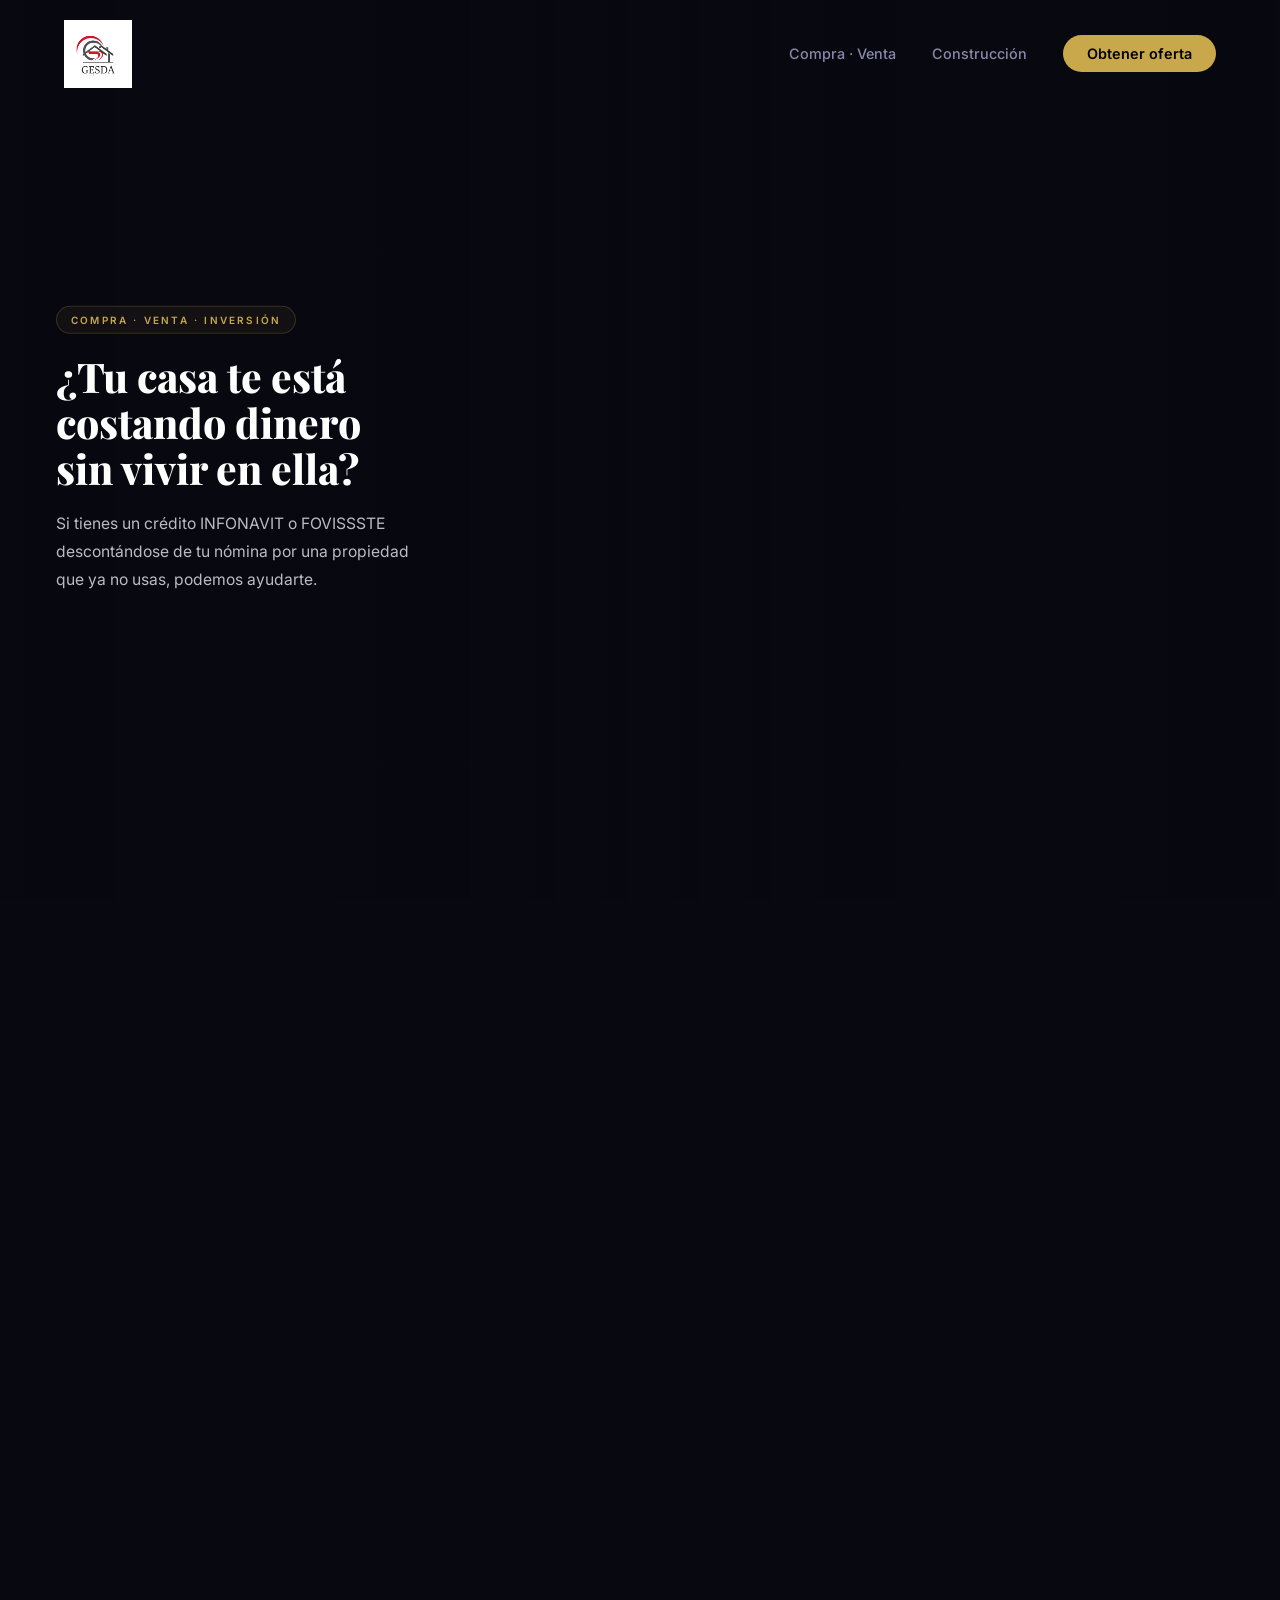
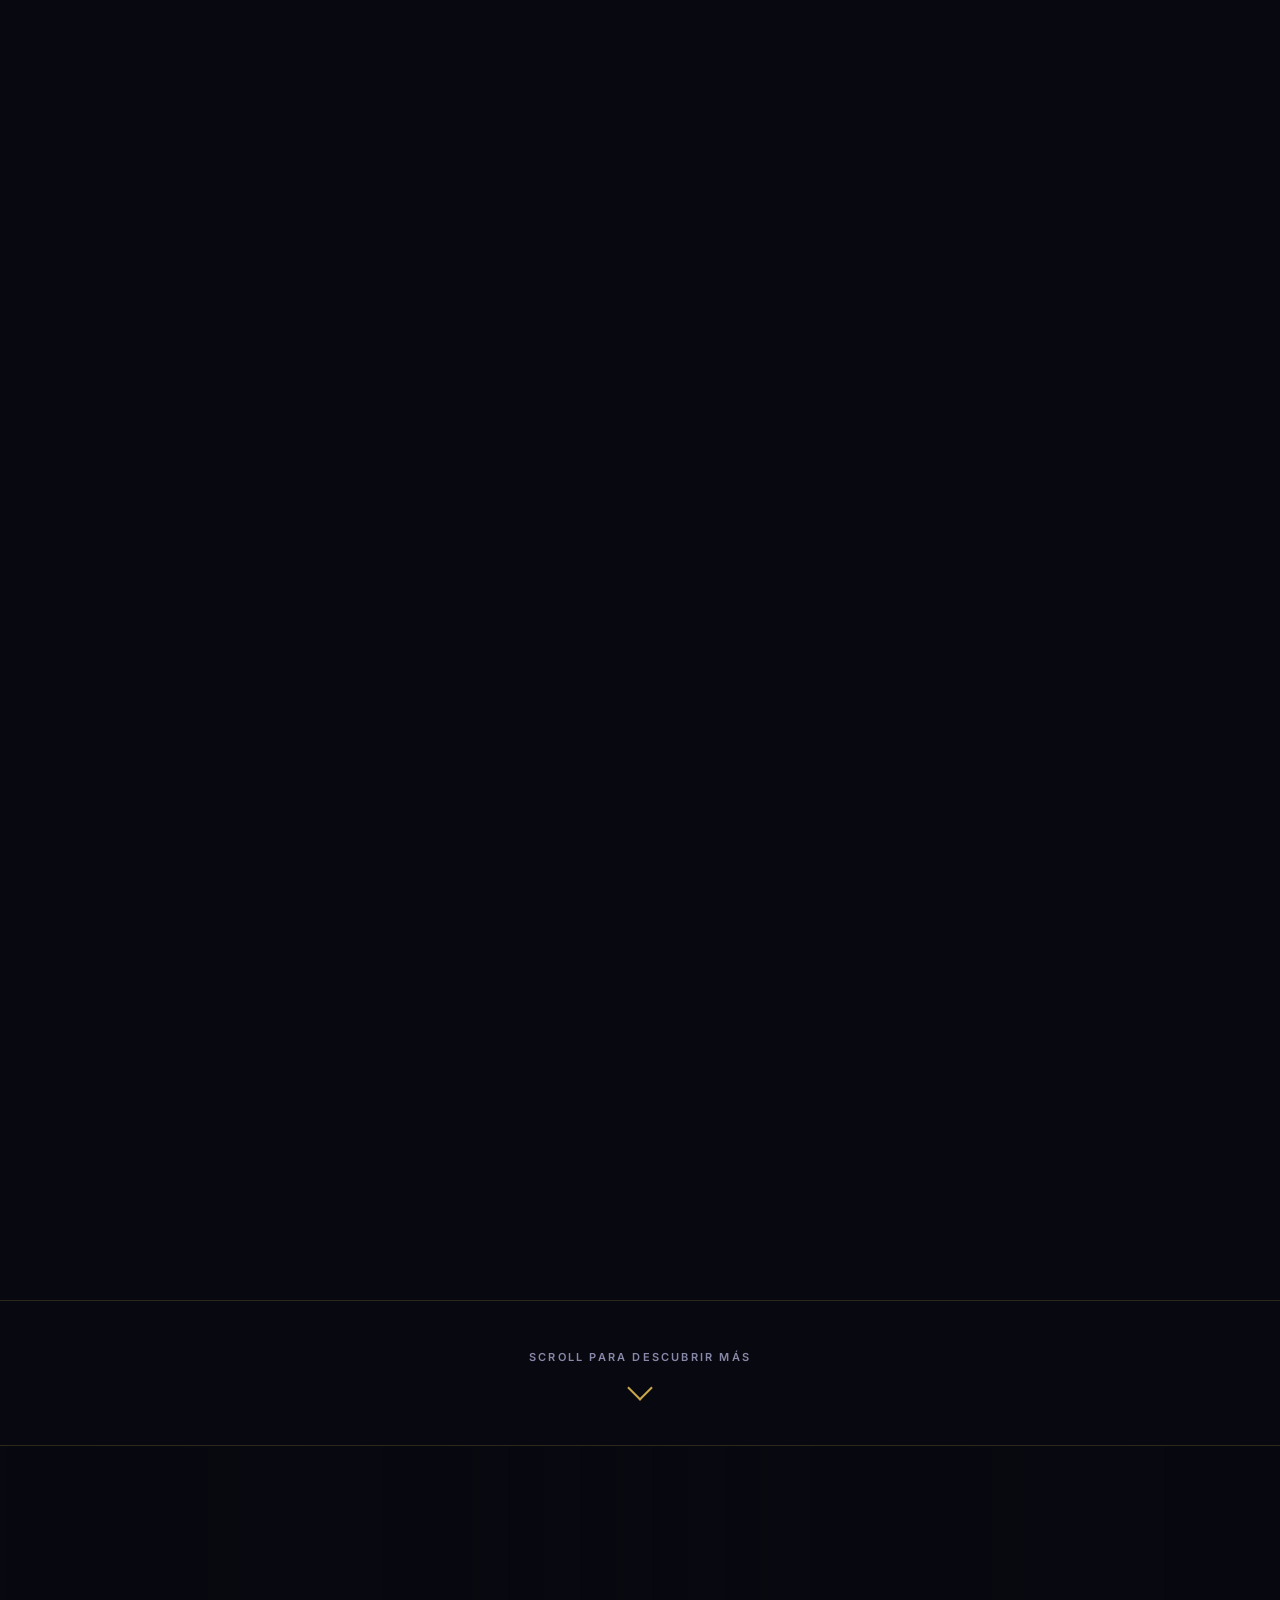
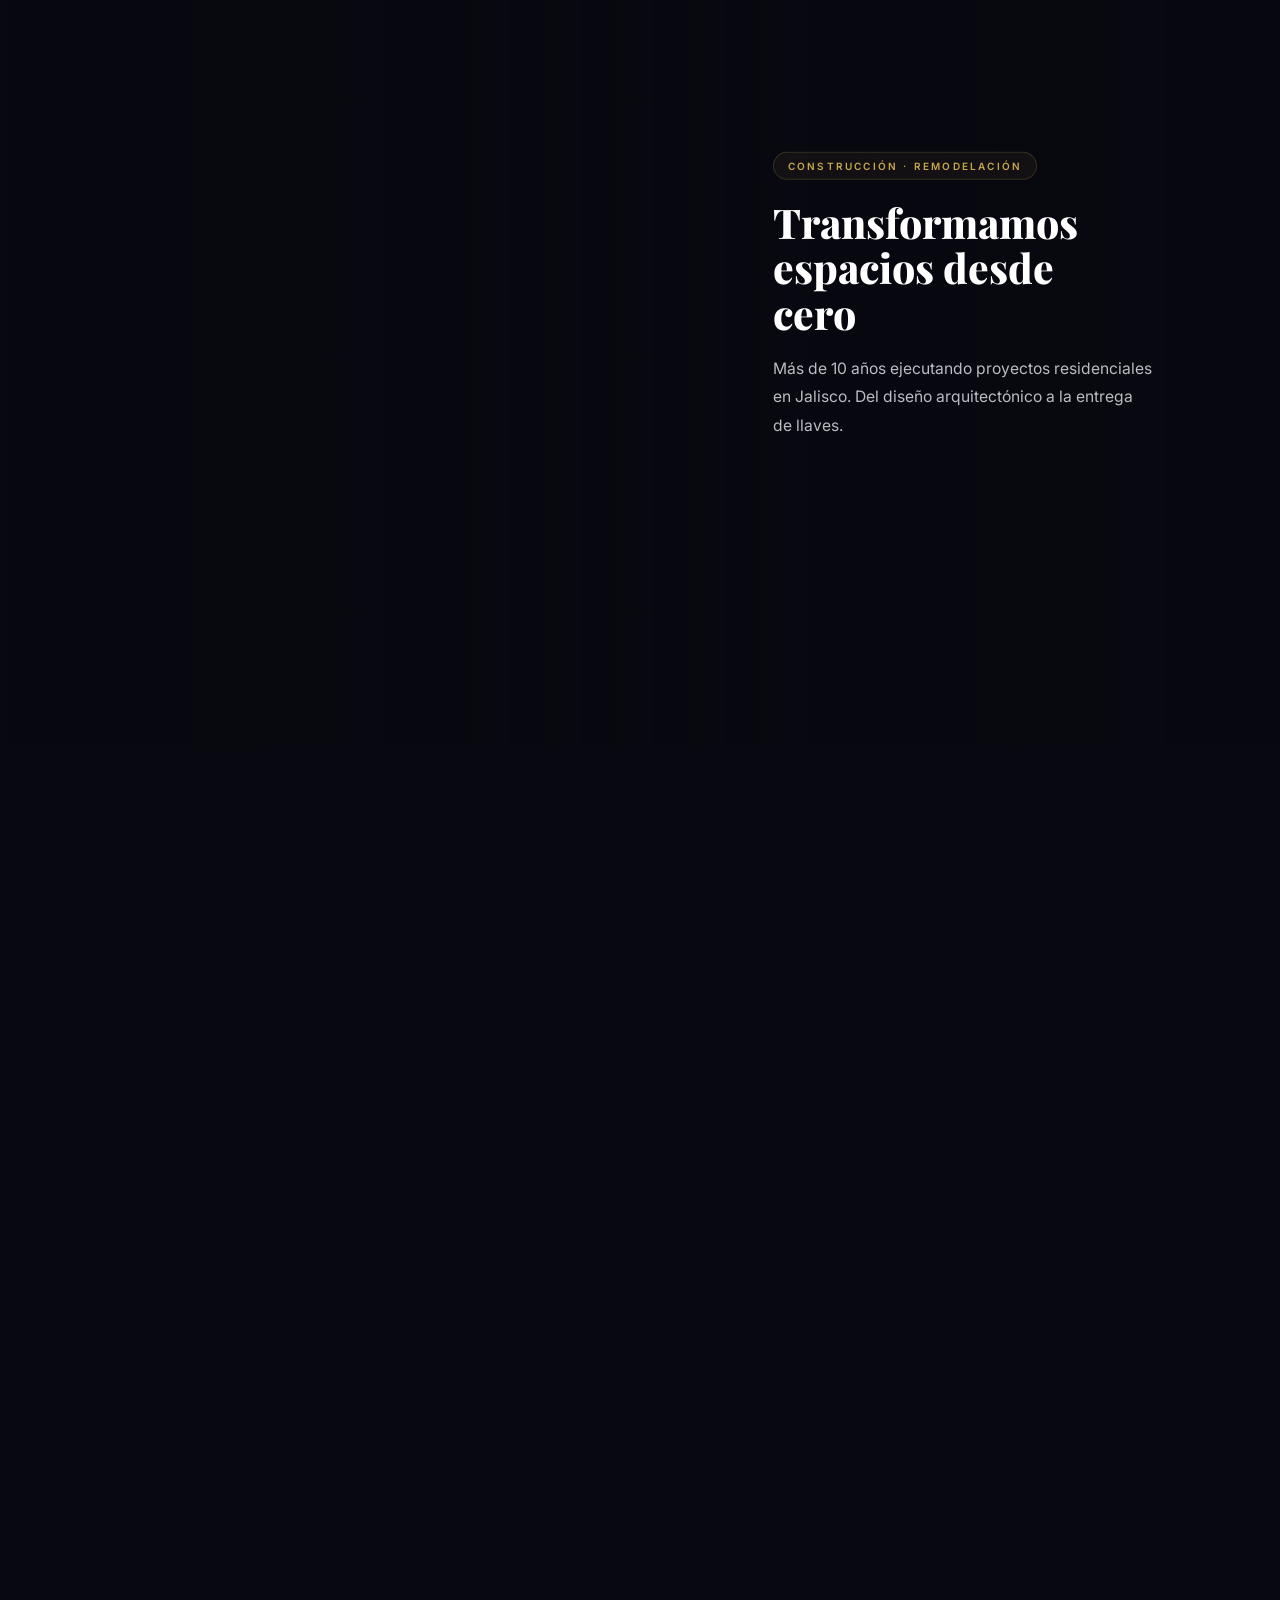
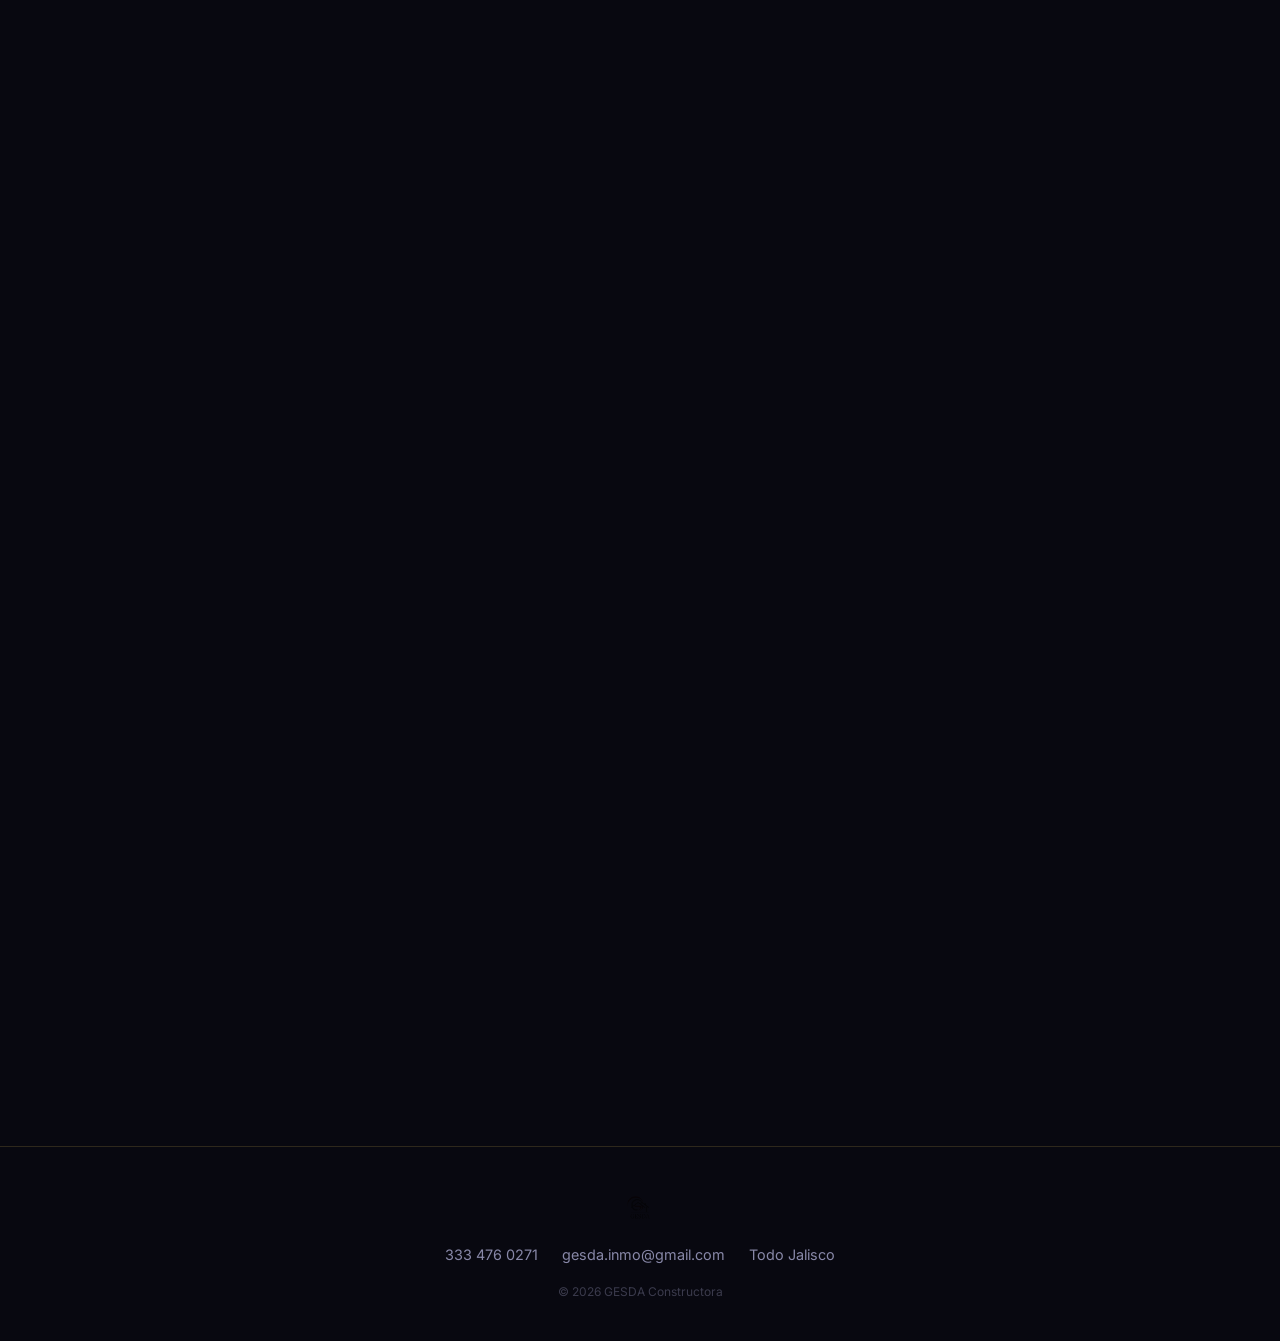
==== index.html @ 5b1ca61a "Sitio web GESDA Constructora - lanzamiento inicial" ====
<!DOCTYPE html>
<html lang="es">
<head>
  <meta charset="UTF-8" />
  <meta name="viewport" content="width=device-width, initial-scale=1.0" />
  <title>GESDA Constructora | Jalisco</title>
  <meta name="description" content="Compra y venta de propiedades, construcción residencial y remodelaciones en todo Jalisco. Más de 10 años de experiencia." />
  <link rel="preconnect" href="https://fonts.googleapis.com" />
  <link href="https://fonts.googleapis.com/css2?family=Playfair+Display:wght@400;600;700;900&family=Inter:wght@300;400;500;600&display=swap" rel="stylesheet" />
  <link rel="stylesheet" href="assets/css/style.css" />
  <link rel="stylesheet" href="assets/css/index.css" />
</head>
<body>

  <!-- NAV -->
  <nav id="navbar">
    <div class="nav-inner">
      <a href="index.html" class="nav-logo">
        <img src="assets/img/logo.png" alt="GESDA Constructora" />
      </a>
      <button class="nav-toggle" id="navToggle" aria-label="Menú">
        <span></span><span></span><span></span>
      </button>
      <ul class="nav-links" id="navLinks">
        <li><a href="#venta">Compra · Venta</a></li>
        <li><a href="#construccion">Construcción</a></li>
        <li><a href="vender.html" class="nav-cta">Obtener oferta</a></li>
      </ul>
    </div>
  </nav>

  <!-- ═══════════════════════════════
       SECCIÓN 1 — COMPRA Y VENTA
       ═══════════════════════════════ -->
  <section id="venta" class="scroll-scene">

    <!-- Video de fondo -->
    <div class="scene-video-wrap">
      <video
        id="videoVenta"
        src="assets/video/remodelacion-fresnos.mp4"
        muted playsinline preload="auto"
        class="scene-video"
      ></video>
      <div class="scene-overlay scene-overlay--left"></div>
    </div>

    <!-- Panel de texto lateral izquierdo -->
    <div class="scene-panel scene-panel--left">
      <div class="scene-steps" id="stepsVenta">

        <div class="sstep active" data-step="0">
          <span class="sstep-tag">Compra · Venta · Inversión</span>
          <h2>¿Tu casa te está<br />costando dinero<br />sin vivir en ella?</h2>
          <p>Si tienes un crédito INFONAVIT o FOVISSSTE descontándose de tu nómina por una propiedad que ya no usas, podemos ayudarte.</p>
        </div>

        <div class="sstep" data-step="1">
          <span class="sstep-tag">Propiedades de interés social</span>
          <h2>Compramos tu<br />propiedad al<br /><em>mejor precio</em></h2>
          <p>Analizamos tu caso, valuamos tu inmueble y te presentamos una propuesta económica en menos de <strong>48 horas</strong>.</p>
        </div>

        <div class="sstep" data-step="2">
          <span class="sstep-tag">Sin trámites complicados</span>
          <h2>Solo firma y<br />recibe tu dinero</h2>
          <p>Nuestro equipo legal gestiona todo el proceso notarial. Rápido, seguro y sin sorpresas. Cobertura en todo Jalisco.</p>
        </div>

        <div class="sstep sstep--cta" data-step="3">
          <span class="sstep-tag">Da el primer paso hoy</span>
          <h2>Obtén una oferta<br />por tu propiedad<br /><em>ahora</em></h2>
          <p>Solo da clic en el botón, llena el formulario con los datos básicos de tu propiedad y te enviamos tu oferta en menos de 48 horas.</p>
          <a href="vender.html" class="btn-scene">Quiero vender mi propiedad →</a>
        </div>

      </div>
    </div>

    <!-- Scroll spacer -->
    <div class="scene-spacer" id="spacerVenta"></div>
  </section>

  <!-- Separador visual entre secciones -->
  <div class="section-divider">
    <div class="divider-label">Scroll para descubrir más</div>
    <div class="divider-arrow"></div>
  </div>

  <!-- ═══════════════════════════════
       SECCIÓN 2 — CONSTRUCCIÓN
       ═══════════════════════════════ -->
  <section id="construccion" class="scroll-scene">

    <!-- Video de fondo -->
    <div class="scene-video-wrap">
      <video
        id="videoConstruccion"
        src="assets/video/cb-remodelacion.mp4"
        muted playsinline preload="auto"
        class="scene-video"
      ></video>
      <div class="scene-overlay scene-overlay--right"></div>
    </div>

    <!-- Panel de texto lateral derecho -->
    <div class="scene-panel scene-panel--right">
      <div class="scene-steps" id="stepsConstruccion">

        <div class="sstep active" data-step="0">
          <span class="sstep-tag">Construcción · Remodelación</span>
          <h2>Transformamos<br />espacios desde<br />cero</h2>
          <p>Más de 10 años ejecutando proyectos residenciales en Jalisco. Del diseño arquitectónico a la entrega de llaves.</p>
        </div>

        <div class="sstep" data-step="1">
          <span class="sstep-tag">Diseño a tu medida</span>
          <h2>Tu visión,<br />nuestra<br /><em>ingeniería</em></h2>
          <p>Arquitectos e ingenieros diseñan cada detalle antes de mover un ladrillo: planos, renders 3D y proyecto ejecutivo completo.</p>
        </div>

        <div class="sstep" data-step="2">
          <span class="sstep-tag">Remodelaciones</span>
          <h2>Dale vida nueva<br />a tu propiedad</h2>
          <p>Fachadas, interiores, baños y cocinas con los mejores acabados del mercado. Presupuesto fijo, sin costos ocultos.</p>
        </div>

        <div class="sstep sstep--cta" data-step="3">
          <span class="sstep-tag">Empieza hoy</span>
          <h2>Tu proyecto<br />merece el mejor<br /><em>equipo</em></h2>
          <p>Mira el proceso real, los materiales, el antes y el después. Descubre por qué nuestros clientes nos recomiendan.</p>
          <a href="construccion.html" class="btn-scene btn-scene--dark">Quiero construir / remodelar →</a>
        </div>

      </div>
    </div>

    <!-- Scroll spacer -->
    <div class="scene-spacer" id="spacerConstruccion"></div>
  </section>

  <!-- FOOTER MÍNIMO -->
  <footer class="footer-min">
    <div class="footer-min-inner">
      <img src="assets/img/logo.png" alt="GESDA" class="footer-logo-sm" />
      <div class="footer-min-links">
        <a href="tel:3334760271">333 476 0271</a>
        <a href="mailto:gesda.inmo@gmail.com">gesda.inmo@gmail.com</a>
        <span>Todo Jalisco</span>
      </div>
      <p>© 2026 GESDA Constructora</p>
    </div>
  </footer>

  <script src="assets/js/main.js"></script>
  <script src="assets/js/index.js"></script>
</body>
</html>
---- assets/css/style.css ----
/* =========================================
   GESDA CONSTRUCTORA — PREMIUM WEB
   ========================================= */

:root {
  --gold: #c9a84c;
  --gold-light: #e8c97a;
  --gold-dim: rgba(201, 168, 76, 0.15);
  --dark: #080810;
  --dark-2: #0f0f1c;
  --dark-3: #161625;
  --dark-card: #12121f;
  --border: rgba(201, 168, 76, 0.2);
  --text: #e8e8f0;
  --text-muted: #8888a8;
  --white: #ffffff;
  --font-head: 'Playfair Display', Georgia, serif;
  --font-body: 'Inter', system-ui, sans-serif;
  --radius: 16px;
  --radius-sm: 8px;
  --transition: 0.4s cubic-bezier(0.25, 0.46, 0.45, 0.94);
}

*, *::before, *::after { box-sizing: border-box; margin: 0; padding: 0; }

html {
  scroll-behavior: smooth;
  font-size: 16px;
}

body {
  background: var(--dark);
  color: var(--text);
  font-family: var(--font-body);
  line-height: 1.6;
  overflow-x: hidden;
}

a { color: inherit; text-decoration: none; }
img { display: block; width: 100%; height: 100%; object-fit: cover; }

/* ─── UTILITIES ─── */
.container {
  max-width: 1200px;
  margin: 0 auto;
  padding: 0 24px;
}

.gold { color: var(--gold); }

.section-tag {
  display: inline-block;
  font-size: 11px;
  font-weight: 600;
  letter-spacing: 0.2em;
  text-transform: uppercase;
  color: var(--gold);
  border: 1px solid var(--border);
  padding: 6px 16px;
  border-radius: 100px;
  margin-bottom: 24px;
}

.section-title {
  font-family: var(--font-head);
  font-size: clamp(2rem, 4vw, 3.2rem);
  font-weight: 700;
  line-height: 1.15;
  color: var(--white);
  margin-bottom: 20px;
}

.section-sub {
  font-size: 1.05rem;
  color: var(--text-muted);
  max-width: 680px;
  line-height: 1.8;
  margin-bottom: 56px;
}

/* ─── BUTTONS ─── */
.btn-primary {
  display: inline-block;
  background: var(--gold);
  color: #000;
  font-weight: 600;
  font-size: 0.9rem;
  padding: 14px 32px;
  border-radius: 100px;
  transition: var(--transition);
  letter-spacing: 0.02em;
  cursor: pointer;
  border: none;
}
.btn-primary:hover {
  background: var(--gold-light);
  transform: translateY(-2px);
  box-shadow: 0 12px 40px rgba(201, 168, 76, 0.35);
}

.btn-outline {
  display: inline-block;
  border: 1px solid var(--border);
  color: var(--text);
  font-weight: 500;
  font-size: 0.9rem;
  padding: 14px 32px;
  border-radius: 100px;
  transition: var(--transition);
  cursor: pointer;
}
.btn-outline:hover {
  border-color: var(--gold);
  color: var(--gold);
  transform: translateY(-2px);
}

.btn-large { padding: 18px 44px; font-size: 1rem; }
.btn-full { width: 100%; text-align: center; }

/* ─── NAV ─── */
#navbar {
  position: fixed;
  top: 0;
  left: 0;
  right: 0;
  z-index: 1000;
  padding: 20px 0;
  transition: background 0.4s, padding 0.4s, box-shadow 0.4s;
}

#navbar.scrolled {
  background: rgba(8, 8, 16, 0.95);
  backdrop-filter: blur(20px);
  padding: 12px 0;
  box-shadow: 0 1px 0 var(--border);
}

.nav-inner {
  max-width: 1200px;
  margin: 0 auto;
  padding: 0 24px;
  display: flex;
  align-items: center;
  justify-content: space-between;
  gap: 32px;
}

.nav-logo img {
  height: 68px;
  width: auto;
  object-fit: contain;
  mix-blend-mode: multiply;
  filter: contrast(1.1) brightness(1.05);
}

.nav-links {
  display: flex;
  align-items: center;
  gap: 36px;
  list-style: none;
}

.nav-links a {
  font-size: 0.9rem;
  font-weight: 500;
  color: var(--text-muted);
  transition: color 0.3s;
}

.nav-links a:hover { color: var(--white); }

.nav-cta {
  background: var(--gold) !important;
  color: #000 !important;
  font-weight: 600 !important;
  padding: 10px 24px;
  border-radius: 100px;
  transition: var(--transition) !important;
}
.nav-cta:hover {
  background: var(--gold-light) !important;
  box-shadow: 0 8px 24px rgba(201, 168, 76, 0.3);
  transform: translateY(-1px);
}

.nav-toggle {
  display: none;
  flex-direction: column;
  gap: 5px;
  background: none;
  border: none;
  cursor: pointer;
  padding: 4px;
}
.nav-toggle span {
  display: block;
  width: 24px;
  height: 2px;
  background: var(--text);
  border-radius: 2px;
  transition: 0.3s;
}

/* ─── HERO ─── */
.hero {
  position: relative;
  min-height: 100vh;
  display: flex;
  align-items: center;
  justify-content: center;
  overflow: hidden;
}

.hero-bg {
  position: absolute;
  inset: 0;
}

.hero-gradient {
  position: absolute;
  inset: 0;
  background:
    radial-gradient(ellipse 80% 60% at 50% 0%, rgba(201, 168, 76, 0.12) 0%, transparent 60%),
    radial-gradient(ellipse 60% 80% at 80% 100%, rgba(100, 80, 200, 0.08) 0%, transparent 50%),
    linear-gradient(180deg, #080810 0%, #0a0a18 100%);
}

.hero-particles {
  position: absolute;
  inset: 0;
  overflow: hidden;
}

.hero-content {
  position: relative;
  z-index: 2;
  text-align: center;
  padding: 120px 24px 80px;
  max-width: 900px;
}

.hero-badge {
  display: inline-block;
  font-size: 11px;
  font-weight: 600;
  letter-spacing: 0.25em;
  text-transform: uppercase;
  color: var(--gold);
  border: 1px solid var(--border);
  padding: 8px 20px;
  border-radius: 100px;
  margin-bottom: 32px;
  background: rgba(201, 168, 76, 0.06);
}

.hero-title {
  font-family: var(--font-head);
  font-size: clamp(3rem, 7vw, 6rem);
  font-weight: 900;
  line-height: 1.05;
  color: var(--white);
  margin-bottom: 28px;
}

.hero-sub {
  font-size: clamp(1rem, 2vw, 1.2rem);
  color: var(--text-muted);
  line-height: 1.8;
  margin-bottom: 48px;
}

.hero-ctas {
  display: flex;
  gap: 16px;
  justify-content: center;
  flex-wrap: wrap;
}

.hero-scroll-hint {
  position: absolute;
  bottom: 40px;
  left: 50%;
  transform: translateX(-50%);
  display: flex;
  flex-direction: column;
  align-items: center;
  gap: 8px;
  color: var(--text-muted);
  font-size: 11px;
  letter-spacing: 0.15em;
  text-transform: uppercase;
  opacity: 0.7;
}

.scroll-arrow {
  width: 20px;
  height: 20px;
  border-right: 2px solid var(--gold);
  border-bottom: 2px solid var(--gold);
  transform: rotate(45deg);
  animation: bounce 2s infinite;
}

@keyframes bounce {
  0%, 100% { transform: rotate(45deg) translateY(0); }
  50% { transform: rotate(45deg) translateY(4px); }
}

/* ─── STATS ─── */
.stats-section {
  padding: 100px 0;
  background: var(--dark-2);
  position: relative;
}

.stats-section::before {
  content: '';
  position: absolute;
  top: 0;
  left: 0;
  right: 0;
  height: 1px;
  background: linear-gradient(90deg, transparent, var(--gold), transparent);
}

.stats-grid {
  display: grid;
  grid-template-columns: repeat(4, 1fr);
  gap: 24px;
}

.stat-card {
  background: var(--dark-card);
  border: 1px solid var(--border);
  border-radius: var(--radius);
  padding: 40px 24px;
  text-align: center;
  position: relative;
  overflow: hidden;
  transition: var(--transition);
}

.stat-card::before {
  content: '';
  position: absolute;
  top: 0;
  left: 0;
  right: 0;
  height: 2px;
  background: linear-gradient(90deg, transparent, var(--gold), transparent);
  opacity: 0;
  transition: opacity 0.4s;
}

.stat-card:hover { transform: translateY(-4px); border-color: var(--gold); }
.stat-card:hover::before { opacity: 1; }

.stat-number {
  font-family: var(--font-head);
  font-size: 3.5rem;
  font-weight: 900;
  color: var(--gold);
  display: inline;
}
.stat-plus {
  font-family: var(--font-head);
  font-size: 2rem;
  font-weight: 700;
  color: var(--gold);
  display: inline;
}
.stat-label {
  font-size: 0.85rem;
  color: var(--text-muted);
  margin-top: 8px;
}
.stat-label-big {
  font-family: var(--font-head);
  font-size: 1.8rem;
  font-weight: 700;
  color: var(--white);
  margin-top: 4px;
}
.stat-icon { font-size: 2rem; margin-bottom: 8px; }
.stat-note {
  font-size: 0.75rem;
  color: var(--gold);
  margin-top: 6px;
  letter-spacing: 0.05em;
}

/* ─── SERVICES ─── */
.services-section {
  padding: 100px 0;
  background: var(--dark);
}

.services-section .container {
  text-align: center;
  margin-bottom: 80px;
}

.service-block {
  max-width: 1200px;
  margin: 0 auto 100px;
  padding: 0 24px;
  display: grid;
  grid-template-columns: 1fr 1fr;
  gap: 80px;
  align-items: center;
}

.service-block--left { direction: ltr; }

.service-media {
  position: relative;
  border-radius: var(--radius);
  overflow: hidden;
  aspect-ratio: 4/3;
}

.service-media img {
  width: 100%;
  height: 100%;
  object-fit: cover;
  transition: transform 0.6s;
}
.service-media:hover img { transform: scale(1.04); }

.service-media-badge {
  position: absolute;
  bottom: 16px;
  left: 16px;
  background: rgba(8, 8, 16, 0.85);
  border: 1px solid var(--border);
  color: var(--gold);
  font-size: 12px;
  font-weight: 600;
  letter-spacing: 0.1em;
  padding: 6px 14px;
  border-radius: 100px;
  backdrop-filter: blur(8px);
}

.fachada-gallery {
  width: 100%;
  height: 100%;
  display: flex;
  flex-direction: column;
  gap: 8px;
}

.fachada-main {
  flex: 1;
  border-radius: 12px 12px 0 0;
  min-height: 0;
}

.fachada-thumbs {
  display: grid;
  grid-template-columns: 1fr 1fr;
  gap: 8px;
  height: 120px;
}

.fachada-thumbs img {
  border-radius: 0 0 12px 12px;
  object-fit: cover;
}

.service-text { padding: 24px 0; }

.service-num {
  font-family: var(--font-head);
  font-size: 5rem;
  font-weight: 900;
  color: var(--border);
  line-height: 1;
  margin-bottom: 8px;
  user-select: none;
}

.service-text h3 {
  font-family: var(--font-head);
  font-size: clamp(1.8rem, 3vw, 2.6rem);
  font-weight: 700;
  color: var(--white);
  line-height: 1.2;
  margin-bottom: 20px;
}

.service-text p {
  font-size: 1rem;
  color: var(--text-muted);
  line-height: 1.8;
  margin-bottom: 24px;
}

.service-list {
  list-style: none;
  margin-bottom: 32px;
}

.service-list li {
  font-size: 0.9rem;
  color: var(--text);
  padding: 10px 0;
  border-bottom: 1px solid rgba(255,255,255,0.06);
  display: flex;
  align-items: center;
  gap: 10px;
}

.service-list li::before {
  content: '';
  display: inline-block;
  width: 6px;
  height: 6px;
  border-radius: 50%;
  background: var(--gold);
  flex-shrink: 0;
}

/* ─── VIDEO SCROLL (APPLE EFFECT) ─── */
.video-scroll-section {
  position: relative;
}

.video-scroll-sticky {
  position: sticky;
  top: 0;
  height: 100vh;
  overflow: hidden;
  display: flex;
  align-items: center;
  justify-content: center;
}

.video-scroll-sticky video {
  position: absolute;
  inset: 0;
  width: 100%;
  height: 100%;
  object-fit: cover;
}

.video-overlay {
  position: absolute;
  inset: 0;
  background: linear-gradient(
    135deg,
    rgba(8, 8, 16, 0.85) 0%,
    rgba(8, 8, 16, 0.55) 50%,
    rgba(8, 8, 16, 0.75) 100%
  );
}

.video-scroll-spacer {
  height: 400vh;
}

.video-scroll-text {
  position: relative;
  z-index: 2;
  max-width: 680px;
  padding: 48px;
  pointer-events: none;
}

.video-step {
  opacity: 0;
  transform: translateY(30px);
  transition: opacity 0.6s, transform 0.6s;
  position: absolute;
  top: 50%;
  left: 50%;
  transform: translate(-50%, -50%) translateY(30px);
  width: 100%;
  text-align: center;
  pointer-events: none;
}

.video-step.active {
  opacity: 1;
  transform: translate(-50%, -50%) translateY(0);
  pointer-events: auto;
}

.video-step h2 {
  font-family: var(--font-head);
  font-size: clamp(1.8rem, 4vw, 3rem);
  font-weight: 700;
  color: var(--white);
  line-height: 1.2;
  margin-bottom: 20px;
}

.video-step p {
  font-size: 1.05rem;
  color: rgba(232, 232, 240, 0.85);
  line-height: 1.8;
  margin-bottom: 32px;
}

.video-step .btn-primary { pointer-events: auto; }

/* ─── WHY ─── */
.why-section {
  padding: 100px 0;
  background: var(--dark-2);
  text-align: center;
}

.why-grid {
  display: grid;
  grid-template-columns: repeat(3, 1fr);
  gap: 24px;
  text-align: left;
}

.why-card {
  background: var(--dark-card);
  border: 1px solid var(--border);
  border-radius: var(--radius);
  padding: 36px 28px;
  transition: var(--transition);
}

.why-card:hover {
  border-color: var(--gold);
  transform: translateY(-4px);
  box-shadow: 0 20px 60px rgba(0,0,0,0.4);
}

.why-icon {
  font-size: 2rem;
  margin-bottom: 16px;
}

.why-card h4 {
  font-family: var(--font-head);
  font-size: 1.15rem;
  font-weight: 600;
  color: var(--white);
  margin-bottom: 12px;
}

.why-card p {
  font-size: 0.9rem;
  color: var(--text-muted);
  line-height: 1.7;
}

/* ─── GALLERY ─── */
.gallery-section {
  padding: 100px 0;
  background: var(--dark);
}

.gallery-section .container {
  text-align: center;
  margin-bottom: 60px;
}

.gallery-grid {
  display: grid;
  grid-template-columns: repeat(3, 1fr);
  grid-template-rows: auto;
  gap: 12px;
  max-width: 1400px;
  margin: 0 auto;
  padding: 0 24px;
}

.gallery-item {
  position: relative;
  overflow: hidden;
  border-radius: var(--radius-sm);
  aspect-ratio: 4/3;
  cursor: pointer;
}

.gallery-item.large {
  grid-column: span 2;
  aspect-ratio: 16/9;
}

.gallery-item img {
  transition: transform 0.6s;
}
.gallery-item:hover img { transform: scale(1.06); }

.gallery-caption {
  position: absolute;
  bottom: 0;
  left: 0;
  right: 0;
  padding: 32px 20px 16px;
  background: linear-gradient(transparent, rgba(8,8,16,0.9));
  color: var(--text);
  font-size: 0.85rem;
  font-weight: 500;
  transform: translateY(100%);
  transition: transform 0.4s;
}

.gallery-item:hover .gallery-caption { transform: translateY(0); }

/* ─── CTA BANNER ─── */
.cta-banner {
  padding: 120px 0;
  position: relative;
  overflow: hidden;
  text-align: center;
}

.cta-bg {
  position: absolute;
  inset: 0;
  background:
    radial-gradient(ellipse 70% 80% at 50% 50%, rgba(201, 168, 76, 0.1) 0%, transparent 70%),
    var(--dark-3);
}

.cta-inner {
  position: relative;
  z-index: 2;
}

.cta-banner h2 {
  font-family: var(--font-head);
  font-size: clamp(2rem, 4vw, 3.5rem);
  font-weight: 700;
  color: var(--white);
  margin-bottom: 20px;
  line-height: 1.2;
}

.cta-banner p {
  font-size: 1.1rem;
  color: var(--text-muted);
  max-width: 560px;
  margin: 0 auto 48px;
  line-height: 1.7;
}

.cta-actions {
  display: flex;
  gap: 16px;
  justify-content: center;
  flex-wrap: wrap;
}

/* ─── CONTACT ─── */
.contact-section {
  padding: 100px 0;
  background: var(--dark-2);
}

.contact-grid {
  display: grid;
  grid-template-columns: 1fr 1fr;
  gap: 80px;
  align-items: start;
}

.contact-info h2 {
  font-family: var(--font-head);
  font-size: clamp(2rem, 3vw, 2.8rem);
  font-weight: 700;
  color: var(--white);
  margin-bottom: 16px;
  line-height: 1.2;
}

.contact-info p {
  font-size: 1rem;
  color: var(--text-muted);
  line-height: 1.8;
  margin-bottom: 40px;
}

.contact-items {
  display: flex;
  flex-direction: column;
  gap: 16px;
}

.contact-item {
  display: flex;
  align-items: center;
  gap: 16px;
  background: var(--dark-card);
  border: 1px solid var(--border);
  border-radius: var(--radius-sm);
  padding: 20px 24px;
  transition: var(--transition);
}

.contact-item:hover {
  border-color: var(--gold);
  transform: translateX(4px);
}

.contact-icon { font-size: 1.5rem; }

.contact-label {
  font-size: 11px;
  letter-spacing: 0.1em;
  text-transform: uppercase;
  color: var(--text-muted);
  margin-bottom: 2px;
}

.contact-value {
  font-size: 1rem;
  font-weight: 600;
  color: var(--white);
}

/* ─── FORM ─── */
.contact-form-wrap {
  background: var(--dark-card);
  border: 1px solid var(--border);
  border-radius: var(--radius);
  padding: 40px;
}

.contact-form h3 {
  font-family: var(--font-head);
  font-size: 1.5rem;
  color: var(--white);
  margin-bottom: 28px;
}

.form-group {
  margin-bottom: 20px;
}

.form-group label {
  display: block;
  font-size: 12px;
  font-weight: 500;
  letter-spacing: 0.08em;
  text-transform: uppercase;
  color: var(--text-muted);
  margin-bottom: 8px;
}

.form-group input,
.form-group select,
.form-group textarea {
  width: 100%;
  background: rgba(255,255,255,0.04);
  border: 1px solid var(--border);
  border-radius: var(--radius-sm);
  padding: 14px 18px;
  color: var(--white);
  font-family: var(--font-body);
  font-size: 0.95rem;
  outline: none;
  transition: border-color 0.3s;
}

.form-group input:focus,
.form-group select:focus,
.form-group textarea:focus {
  border-color: var(--gold);
}

.form-group select option { background: var(--dark-2); }

.form-note {
  text-align: center;
  font-size: 12px;
  color: var(--text-muted);
  margin-top: 12px;
}

/* ─── FOOTER ─── */
.footer {
  background: var(--dark);
  border-top: 1px solid var(--border);
  padding: 60px 0 40px;
  text-align: center;
}

.footer-inner { display: flex; flex-direction: column; align-items: center; gap: 24px; }

.footer-logo img {
  height: 48px;
  width: auto;
  object-fit: contain;
  opacity: 0.8;
  filter: brightness(0.9);
}

.footer-tagline {
  font-size: 12px;
  letter-spacing: 0.2em;
  text-transform: uppercase;
  color: var(--gold);
}

.footer-links {
  display: flex;
  gap: 32px;
  flex-wrap: wrap;
  justify-content: center;
}

.footer-links a {
  font-size: 0.875rem;
  color: var(--text-muted);
  transition: color 0.3s;
}
.footer-links a:hover { color: var(--white); }

.footer-copy {
  font-size: 12px;
  color: rgba(136, 136, 168, 0.5);
  margin-top: 8px;
}

/* ─── FOOTER MÍNIMO (todas las páginas) ─── */
.footer-min {
  background: var(--dark);
  border-top: 1px solid var(--border);
  padding: 40px 24px;
  position: relative;
  z-index: 10;
}

.footer-min-inner {
  max-width: 900px;
  margin: 0 auto;
  display: flex;
  flex-direction: column;
  align-items: center;
  gap: 16px;
  text-align: center;
}

.footer-logo-sm {
  height: 40px;
  width: auto;
  object-fit: contain;
  opacity: 0.75;
  mix-blend-mode: multiply;
}

.footer-min-links {
  display: flex;
  gap: 24px;
  flex-wrap: wrap;
  justify-content: center;
  font-size: 0.9rem;
  color: var(--text-muted);
}

.footer-min-links a {
  color: var(--text-muted);
  transition: color 0.3s;
}
.footer-min-links a:hover { color: var(--gold); }

.footer-min p {
  font-size: 12px;
  color: rgba(136,136,168,0.4);
}

/* ─── PARTICLES ─── */
.particle {
  position: absolute;
  border-radius: 50%;
  background: var(--gold);
  opacity: 0;
  animation: float linear infinite;
}

@keyframes float {
  0% { opacity: 0; transform: translateY(0) scale(0); }
  10% { opacity: 0.4; }
  90% { opacity: 0.1; }
  100% { opacity: 0; transform: translateY(-100vh) scale(1); }
}

/* ─── SCROLL ANIMATIONS ─── */
.reveal-up {
  opacity: 0;
  transform: translateY(40px);
  transition: opacity 0.7s ease, transform 0.7s ease;
}

.reveal-left {
  opacity: 0;
  transform: translateX(-50px);
  transition: opacity 0.7s ease, transform 0.7s ease;
}

.reveal-right {
  opacity: 0;
  transform: translateX(50px);
  transition: opacity 0.7s ease, transform 0.7s ease;
}

.reveal-scale {
  opacity: 0;
  transform: scale(0.92);
  transition: opacity 0.7s ease, transform 0.7s ease;
}

.revealed {
  opacity: 1 !important;
  transform: none !important;
}

.delay-1 { transition-delay: 0.1s; }
.delay-2 { transition-delay: 0.2s; }
.delay-3 { transition-delay: 0.3s; }
.delay-4 { transition-delay: 0.4s; }

/* ─── RESPONSIVE ─── */
@media (max-width: 1024px) {
  .stats-grid { grid-template-columns: repeat(2, 1fr); }
  .service-block { grid-template-columns: 1fr; gap: 40px; }
  .service-block--left .service-media { order: -1; }
  .why-grid { grid-template-columns: repeat(2, 1fr); }
  .gallery-grid { grid-template-columns: repeat(2, 1fr); }
  .gallery-item.large { grid-column: span 2; }
  .contact-grid { grid-template-columns: 1fr; gap: 48px; }
}

@media (max-width: 768px) {
  .nav-links {
    display: none;
    position: fixed;
    top: 0;
    left: 0;
    right: 0;
    bottom: 0;
    background: rgba(8,8,16,0.98);
    flex-direction: column;
    align-items: center;
    justify-content: center;
    gap: 40px;
    font-size: 1.2rem;
    z-index: 999;
  }
  .nav-links.open { display: flex; }
  .nav-toggle { display: flex; z-index: 1000; }

  .stats-grid { grid-template-columns: repeat(2, 1fr); }
  .why-grid { grid-template-columns: 1fr; }
  .gallery-grid { grid-template-columns: 1fr; }
  .gallery-item.large { grid-column: span 1; aspect-ratio: 4/3; }
  .hero-ctas { flex-direction: column; align-items: center; }
  .cta-actions { flex-direction: column; align-items: center; }
  .contact-form-wrap { padding: 28px 20px; }
  .video-step { padding: 24px; }
  .video-step h2 { font-size: 1.6rem; }
}

@media (max-width: 480px) {
  .stats-grid { grid-template-columns: 1fr; }
  .service-block { padding: 0 16px; }
}
---- assets/css/index.css ----
/* =========================================
   INDEX — DOS SECCIONES VIDEO SCROLL
   ========================================= */

/* ─── SCROLL SCENE ─── */
.scroll-scene {
  position: relative;
  /* la altura real la da el spacer; el sticky se ancla aquí */
}

/* VIDEO DE FONDO — STICKY */
.scene-video-wrap {
  position: sticky;
  top: 0;
  height: 100vh;
  width: 100%;
  overflow: hidden;
  z-index: 1;
  /* quita el flow normal para que el spacer empuje el scroll */
  margin-bottom: -100vh;
}

.scene-video {
  position: absolute;
  inset: 0;
  width: 100%;
  height: 100%;
  object-fit: cover;
}

/* Degradado izquierdo (opaca el lado del texto en venta) */
.scene-overlay--left {
  position: absolute;
  inset: 0;
  background: linear-gradient(
    90deg,
    rgba(8, 8, 16, 0.92) 0%,
    rgba(8, 8, 16, 0.75) 38%,
    rgba(8, 8, 16, 0.15) 65%,
    transparent 100%
  );
}

/* Degradado derecho (para construcción) */
.scene-overlay--right {
  position: absolute;
  inset: 0;
  background: linear-gradient(
    90deg,
    transparent 0%,
    rgba(8, 8, 16, 0.15) 35%,
    rgba(8, 8, 16, 0.75) 62%,
    rgba(8, 8, 16, 0.92) 100%
  );
}

/* PANEL LATERAL — STICKY sobre el video */
.scene-panel {
  position: sticky;
  top: 0;
  height: 100vh;
  width: 44%;
  display: flex;
  align-items: center;
  z-index: 2;
  pointer-events: none;   /* el spacer captura el scroll */
}

.scene-panel--left  { margin-left: 0; }
.scene-panel--right { margin-left: auto; margin-right: 0; }

/* PASOS DE TEXTO */
.scene-steps {
  position: relative;
  width: 100%;
  padding: 48px 56px;
  pointer-events: none;
}

.sstep {
  position: absolute;
  top: 50%;
  left: 0;
  width: 100%;
  padding: 0 56px;
  transform: translateY(-50%) translateY(24px);
  opacity: 0;
  transition: opacity 0.55s ease, transform 0.55s ease;
  pointer-events: none;
}

.sstep.active {
  opacity: 1;
  transform: translateY(-50%);
  pointer-events: auto;
}

.sstep-tag {
  display: inline-block;
  font-size: 10px;
  font-weight: 600;
  letter-spacing: 0.22em;
  text-transform: uppercase;
  color: var(--gold);
  border: 1px solid var(--border);
  padding: 5px 14px;
  border-radius: 100px;
  margin-bottom: 20px;
  background: rgba(201, 168, 76, 0.06);
}

.sstep h2 {
  font-family: var(--font-head);
  font-size: clamp(1.9rem, 3.2vw, 3rem);
  font-weight: 800;
  color: #fff;
  line-height: 1.12;
  margin-bottom: 18px;
}

.sstep h2 em {
  font-style: normal;
  color: var(--gold);
}

.sstep p {
  font-size: 0.98rem;
  color: rgba(232, 232, 240, 0.8);
  line-height: 1.8;
  max-width: 380px;
  margin-bottom: 0;
}

/* CTA step */
.sstep--cta p { margin-bottom: 28px; }

.btn-scene {
  display: inline-block;
  background: var(--gold);
  color: #000;
  font-weight: 700;
  font-size: 0.92rem;
  padding: 16px 36px;
  border-radius: 100px;
  transition: var(--transition);
  letter-spacing: 0.01em;
  pointer-events: auto;
  box-shadow: 0 8px 32px rgba(201, 168, 76, 0.35);
}
.btn-scene:hover {
  background: var(--gold-light);
  transform: translateY(-3px);
  box-shadow: 0 14px 44px rgba(201, 168, 76, 0.5);
}

.btn-scene--dark {
  background: #fff;
  color: #000;
  box-shadow: 0 8px 32px rgba(255,255,255,0.15);
}
.btn-scene--dark:hover {
  background: #eee;
  box-shadow: 0 14px 44px rgba(255,255,255,0.25);
}

/* SPACER que da altura al scroll dentro de la sección */
.scene-spacer {
  height: 400vh;
  position: relative;
  z-index: 0;
}

/* ─── SEPARADOR ENTRE SECCIONES ─── */
.section-divider {
  position: relative;
  z-index: 10;
  background: var(--dark);
  display: flex;
  flex-direction: column;
  align-items: center;
  gap: 12px;
  padding: 48px 24px;
  border-top: 1px solid var(--border);
  border-bottom: 1px solid var(--border);
}

.divider-label {
  font-size: 11px;
  font-weight: 600;
  letter-spacing: 0.2em;
  text-transform: uppercase;
  color: var(--text-muted);
}

.divider-arrow {
  width: 18px;
  height: 18px;
  border-right: 2px solid var(--gold);
  border-bottom: 2px solid var(--gold);
  transform: rotate(45deg);
  animation: bounce 2s infinite;
}

/* ─── FOOTER MÍNIMO ─── */
.footer-min {
  background: var(--dark);
  border-top: 1px solid var(--border);
  padding: 40px 24px;
  position: relative;
  z-index: 10;
}

.footer-min-inner {
  max-width: 900px;
  margin: 0 auto;
  display: flex;
  flex-direction: column;
  align-items: center;
  gap: 16px;
  text-align: center;
}

.footer-logo-sm {
  height: 40px;
  width: auto;
  object-fit: contain;
  opacity: 0.75;
}

.footer-min-links {
  display: flex;
  gap: 24px;
  flex-wrap: wrap;
  justify-content: center;
  font-size: 0.9rem;
  color: var(--text-muted);
}

.footer-min-links a {
  color: var(--text-muted);
  transition: color 0.3s;
}
.footer-min-links a:hover { color: var(--gold); }

.footer-min p {
  font-size: 12px;
  color: rgba(136,136,168,0.4);
}

/* ─── RESPONSIVE ─── */
@media (max-width: 900px) {
  .scene-panel {
    width: 70%;
    margin: 0 auto;
  }
  .scene-panel--right {
    margin: 0 auto;
  }
  .scene-overlay--left,
  .scene-overlay--right {
    background: rgba(8, 8, 16, 0.72);
  }
  .sstep {
    padding: 0 32px;
  }
}

@media (max-width: 600px) {
  .scene-panel {
    width: 100%;
  }
  .sstep {
    padding: 0 24px;
  }
  .sstep h2 { font-size: 1.7rem; }
  .btn-scene { padding: 14px 28px; }
}
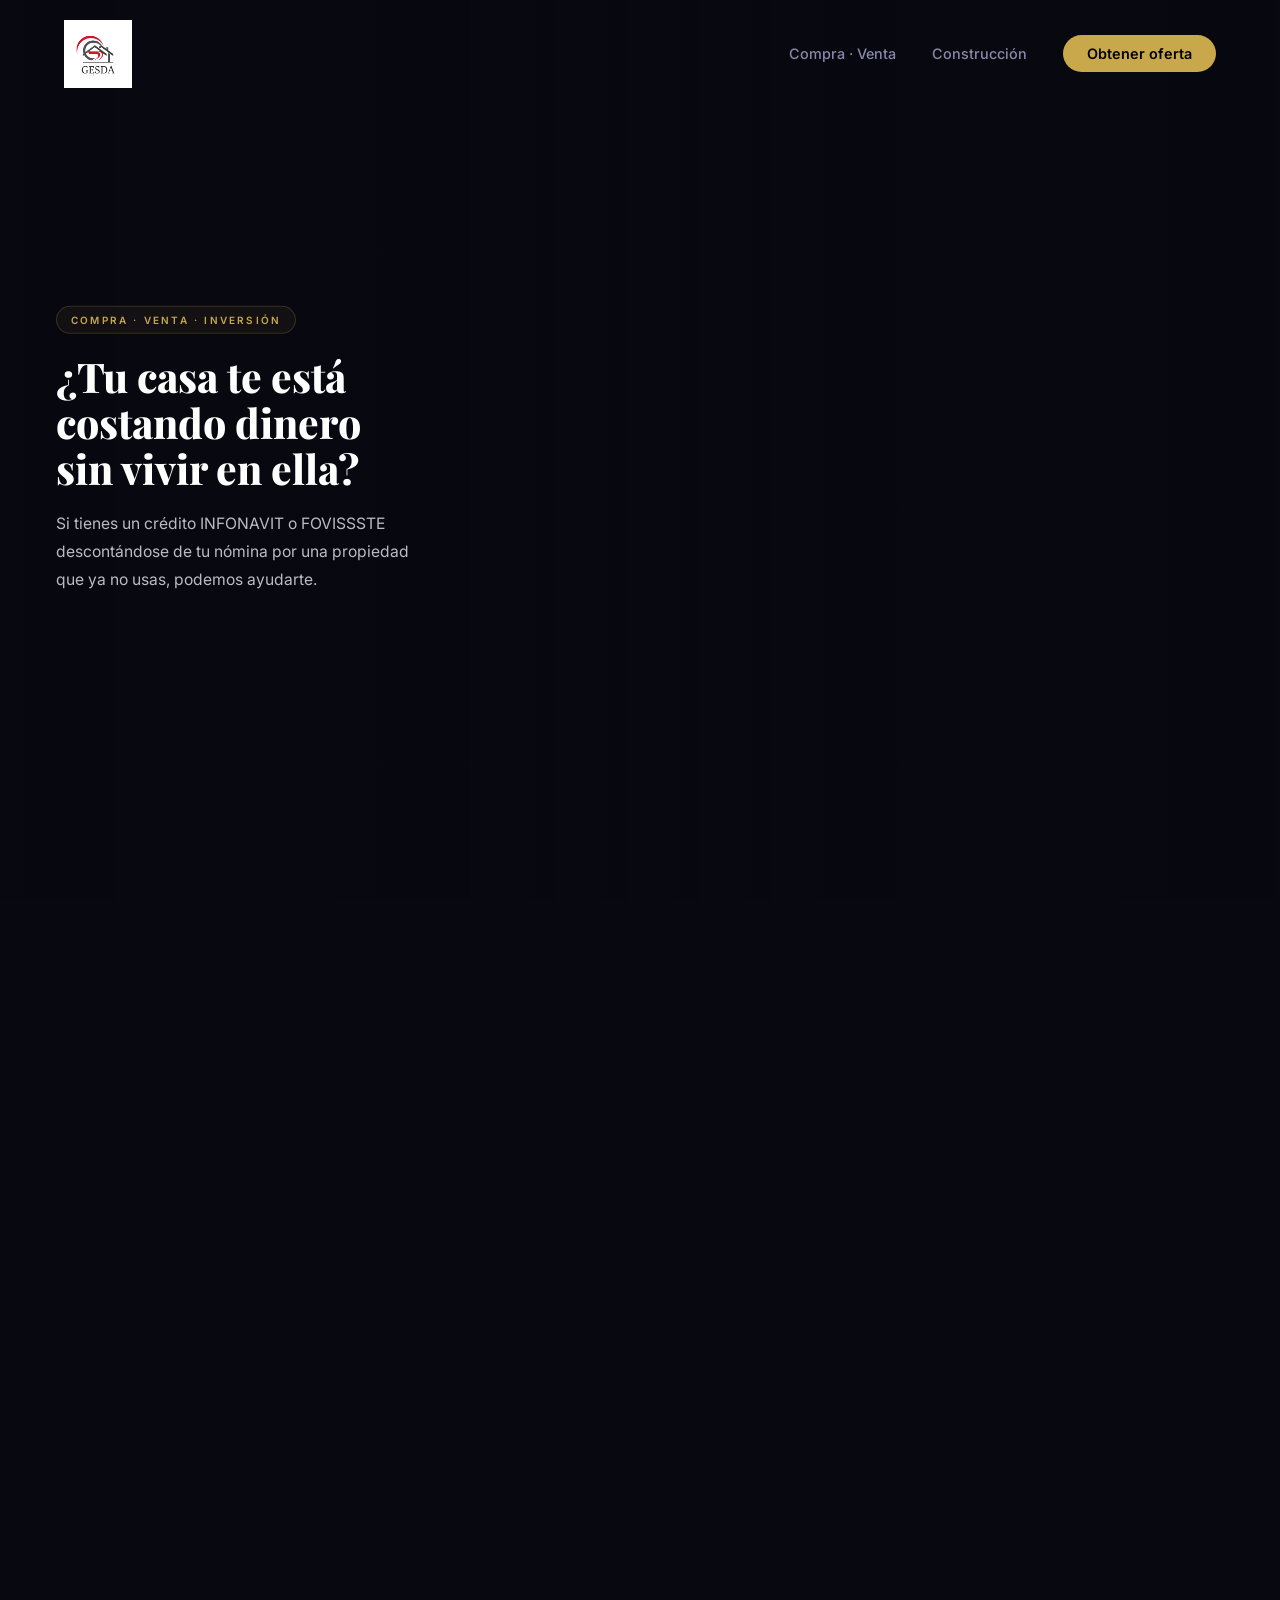
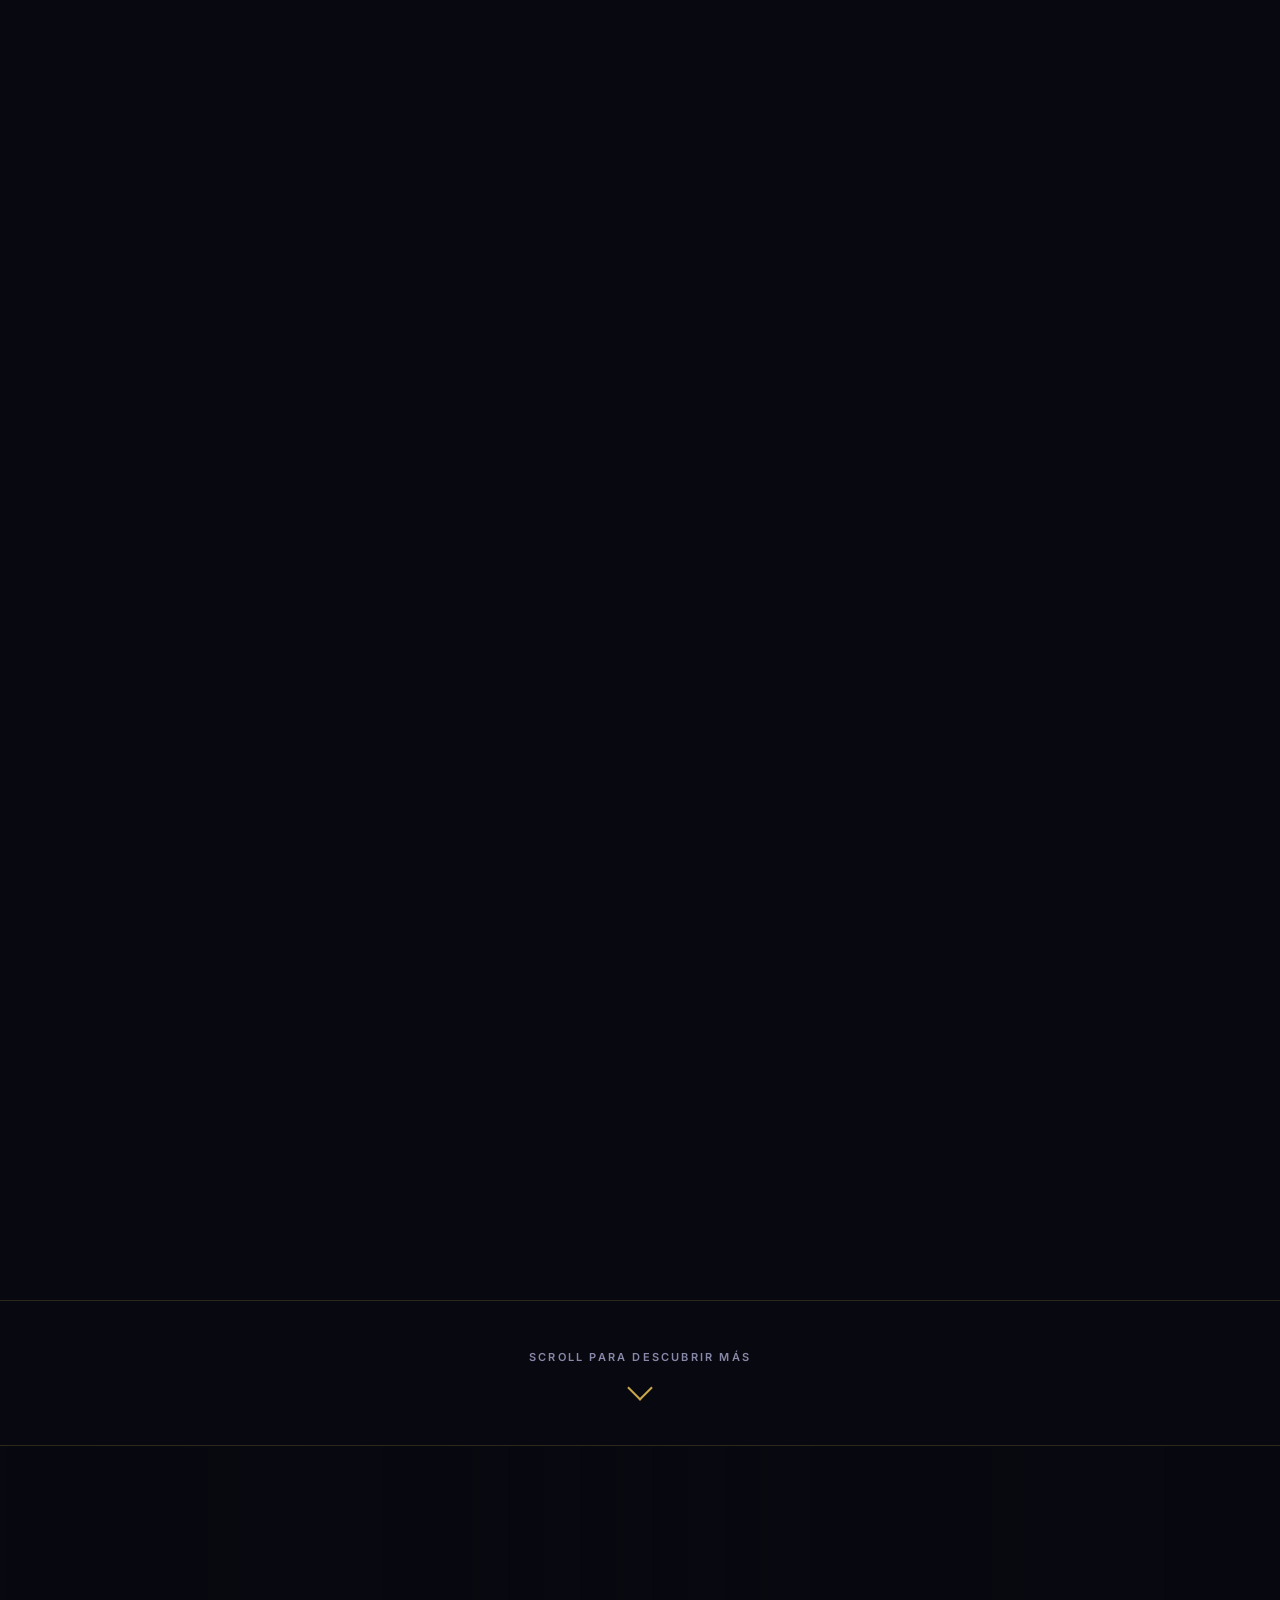
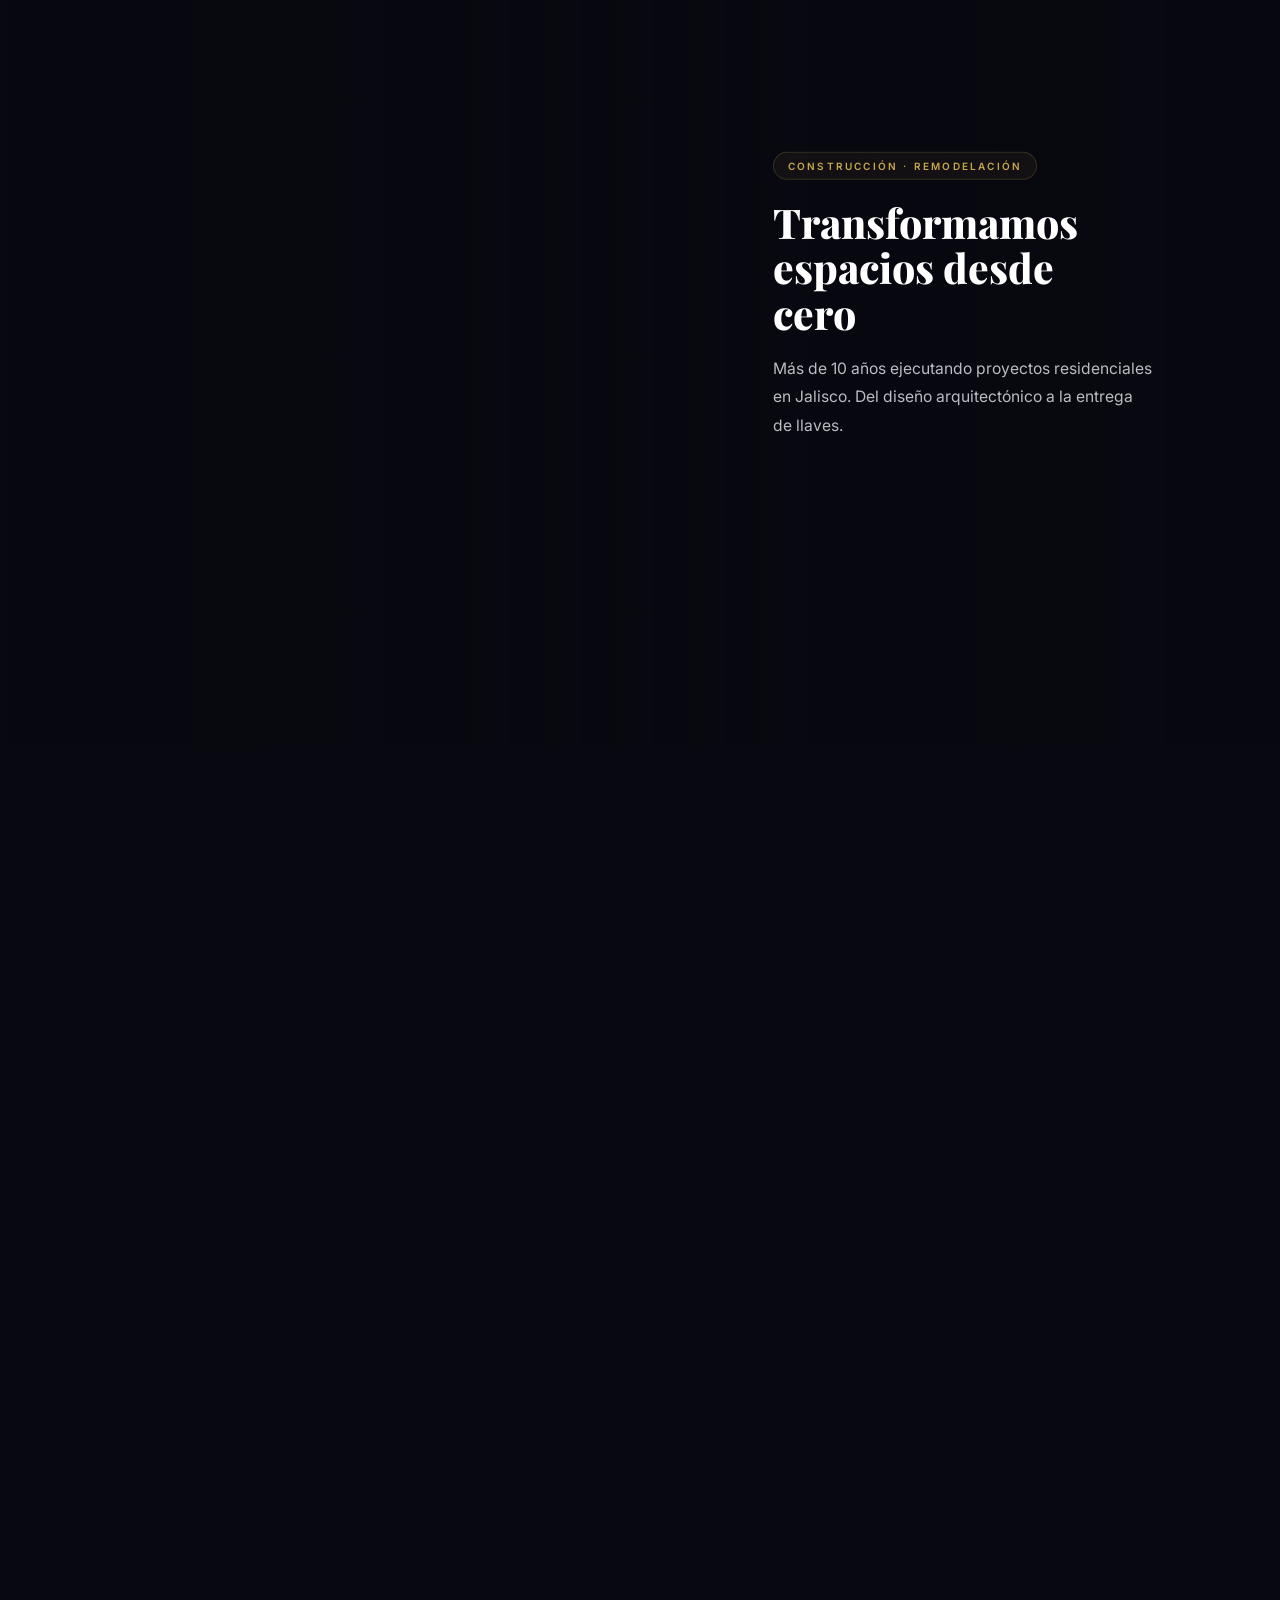
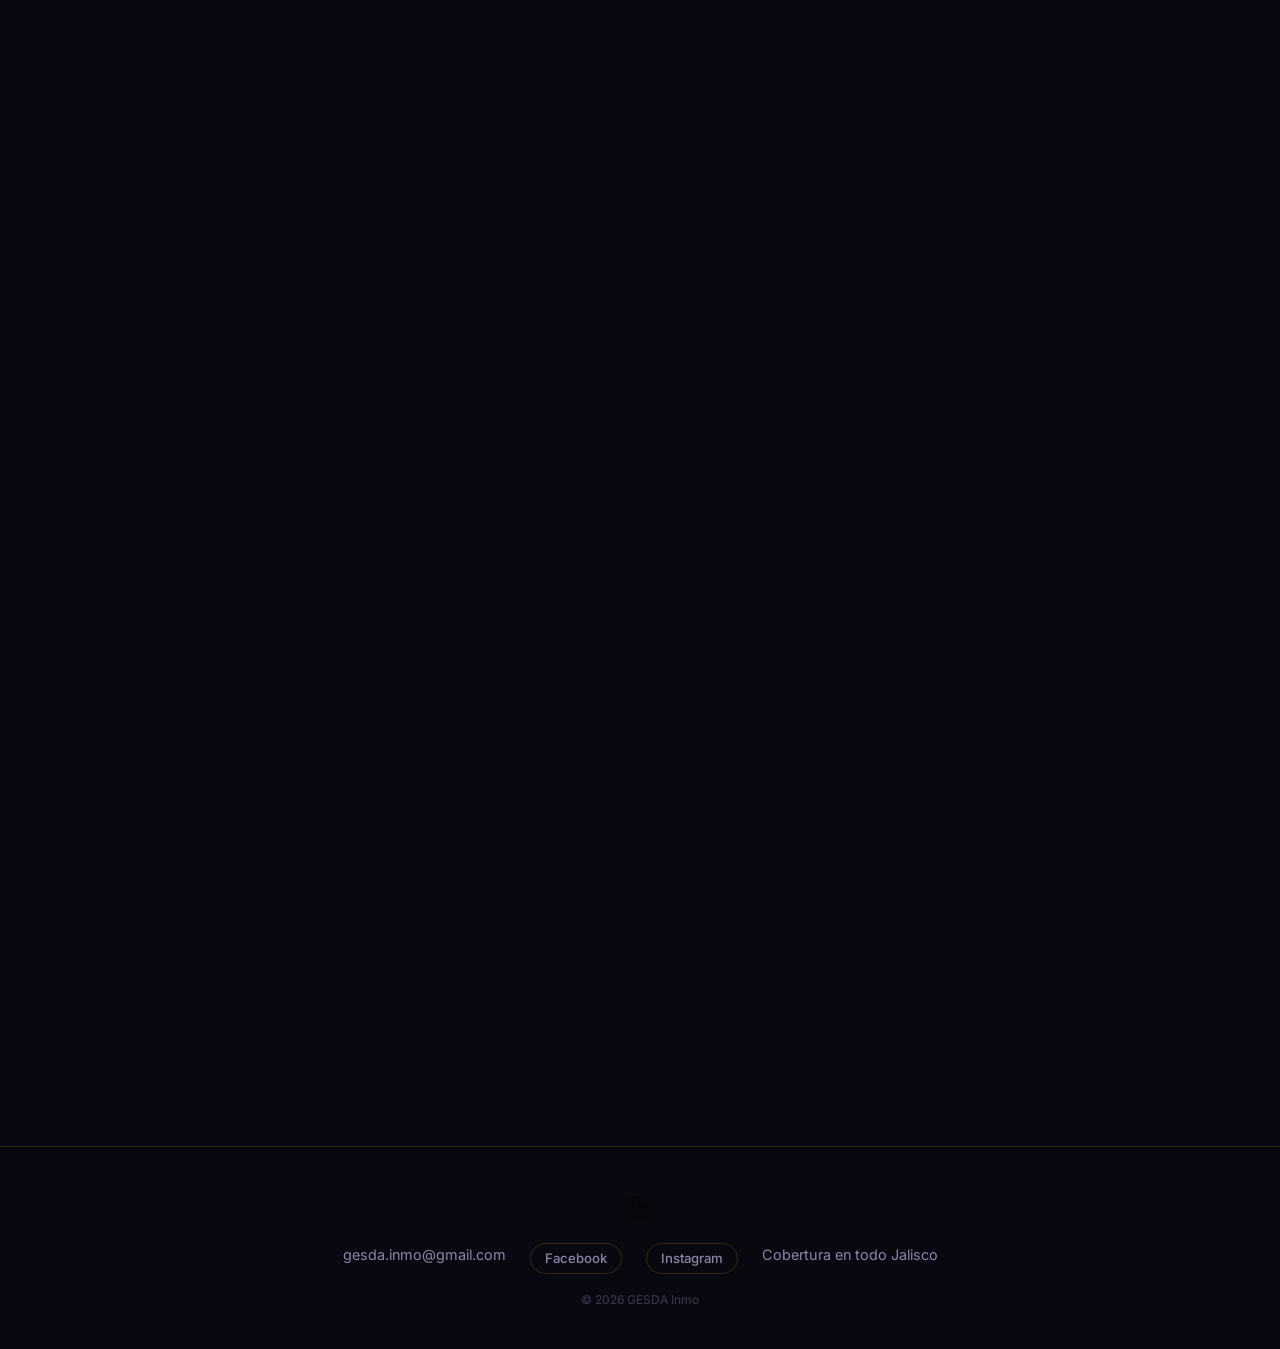
==== commit f01532f6: "Footer: redes sociales, email required, responsive video scroll - Quita teléfono del footer en las 3" ====
--- a/index.html
+++ b/index.html
@@ -144,11 +144,12 @@
     <div class="footer-min-inner">
       <img src="assets/img/logo.png" alt="GESDA" class="footer-logo-sm" />
       <div class="footer-min-links">
-        <a href="tel:3334760271">333 476 0271</a>
         <a href="mailto:gesda.inmo@gmail.com">gesda.inmo@gmail.com</a>
-        <span>Todo Jalisco</span>
+        <a href="https://www.facebook.com/profile.php?id=61568386003409" target="_blank" rel="noopener" class="footer-social">Facebook</a>
+        <a href="https://www.instagram.com/gesda_constuctora" target="_blank" rel="noopener" class="footer-social">Instagram</a>
+        <span>Cobertura en todo Jalisco</span>
       </div>
-      <p>© 2026 GESDA Constructora</p>
+      <p>© 2026 GESDA Inmo</p>
     </div>
   </footer>
 
--- a/assets/css/style.css
+++ b/assets/css/style.css
@@ -964,6 +964,17 @@
   transition: color 0.3s;
 }
 .footer-min-links a:hover { color: var(--gold); }
+
+.footer-social {
+  border: 1px solid var(--border);
+  padding: 4px 14px;
+  border-radius: 100px;
+  font-size: 0.82rem;
+  font-weight: 500;
+}
+.footer-social:hover {
+  border-color: var(--gold) !important;
+}
 
 .footer-min p {
   font-size: 12px;
--- a/assets/css/index.css
+++ b/assets/css/index.css
@@ -250,28 +250,46 @@
 /* ─── RESPONSIVE ─── */
 @media (max-width: 900px) {
   .scene-panel {
-    width: 70%;
+    width: 80%;
     margin: 0 auto;
+    align-items: flex-end;   /* texto pegado abajo en tablet */
+    padding-bottom: 60px;
   }
   .scene-panel--right {
     margin: 0 auto;
   }
   .scene-overlay--left,
   .scene-overlay--right {
-    background: rgba(8, 8, 16, 0.72);
+    background: linear-gradient(
+      180deg,
+      rgba(8, 8, 16, 0.3) 0%,
+      rgba(8, 8, 16, 0.5) 50%,
+      rgba(8, 8, 16, 0.88) 100%
+    );
   }
   .sstep {
     padding: 0 32px;
-  }
+    top: auto;
+    bottom: 0;
+    transform: translateY(24px);
+  }
+  .sstep.active {
+    transform: translateY(0);
+  }
+  .sstep h2 { font-size: clamp(1.6rem, 4vw, 2.4rem); }
+  .sstep p  { max-width: 100%; }
 }
 
 @media (max-width: 600px) {
   .scene-panel {
     width: 100%;
+    padding-bottom: 48px;
   }
   .sstep {
-    padding: 0 24px;
-  }
-  .sstep h2 { font-size: 1.7rem; }
-  .btn-scene { padding: 14px 28px; }
-}
+    padding: 0 20px;
+  }
+  .sstep h2 { font-size: 1.55rem; }
+  .sstep p  { font-size: 0.9rem; }
+  .btn-scene { padding: 13px 24px; font-size: 0.88rem; }
+  .scene-spacer { height: 350vh; }
+}
